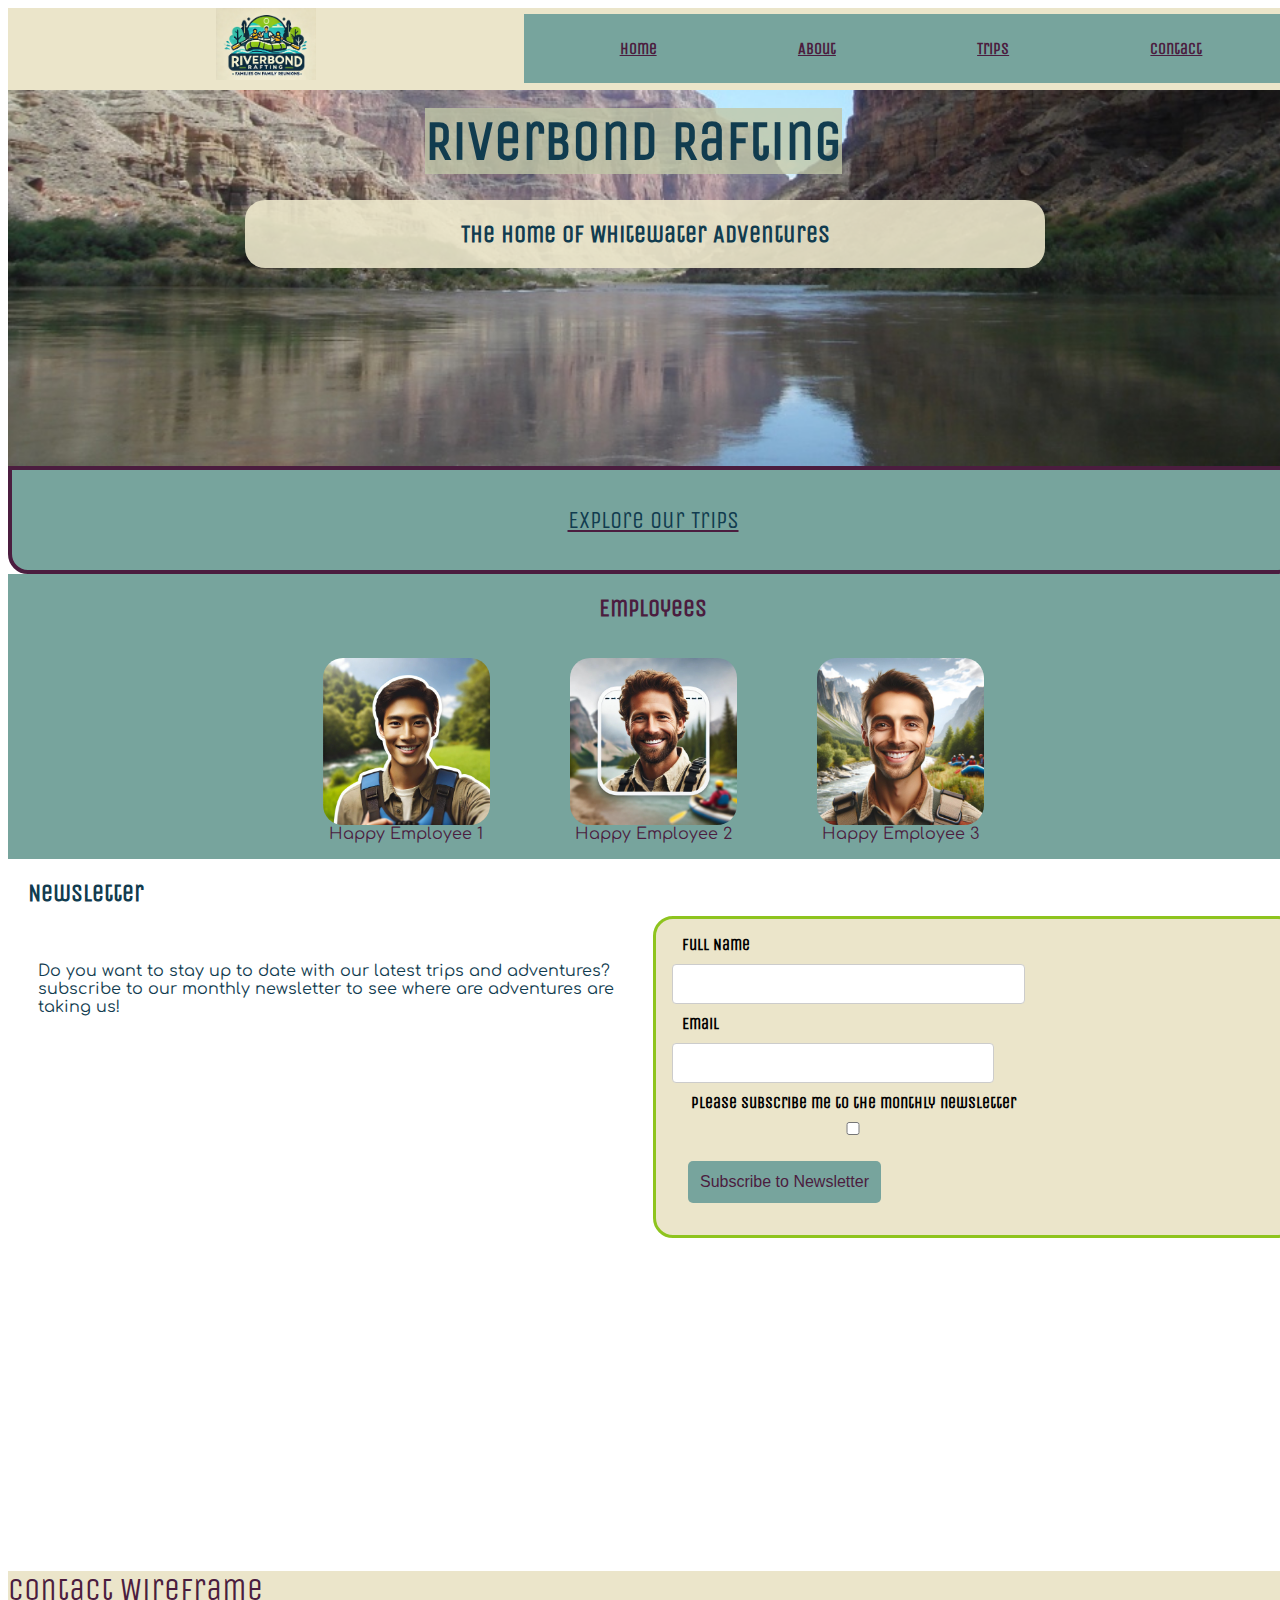
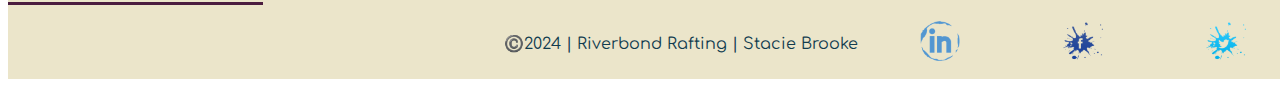
==== wwr/index.html @ 5c5578c3 "home page changes" ====
<!DOCTYPE html>
<html lang="en">
    <head>
        <meta charset="UTF-8">
        <meta name="viewport" content="width=device-width, initial-scale=1.0">
        <link rel="stylesheet" href="styles/rafting.css">
        <meta name="description" content="Rafting site contact form page">
        <meta name="author" content="Stacie Brooke">
        <title>Riverbond Rafting Contact Form Page</title>

    </head>
    <body>
        <div class="contents">
            <header>
                <img src="images/logo.png" alt="Rafting Site Logo">

                <nav class="navigation">
                    <a  href="index.html">
                        Home
                    </a>

                    <a  href="about.html">
                        About
                    </a>

                    <a  href="trips.html">
                        Trips
                    </a>

                    <a  href="contact.html">
                        Contact
                    </a>

                </nav>

            </header>

            <main>
                <div class="hero">
                    <img src="images/heroimage.jpg" alt="Hero Image">
                    <h1>
                        Riverbond Rafting
                    </h1>

                    <article >
                        <h2 class="trips-article">
                            The Home of Whitewater Adventures
                        </h2>

                    </article>
                </div>

                
                <div class = "button">

                    <a href="contact.html" class="button">

                        <div class="book-now">

                            <p>
                                Explore Our Trips
                            </p>

                        </div>
                    </a>    
                </div>

                <div class="employees">


                    
                <section class="adventure">

                    <h2>
                        Employees
                    </h2>

                    <figure>
                        <img src="images/happy-employee-1.jpg" alt="Happy Employee 1">
                        <figcaption>
                            Happy Employee 1
                        </figcaption>

                    </figure> 
                    <figure>  
                        <img src="images/happy-employee-2.jpg" alt="Happy Employee 2">
                        <figcaption>
                            Happy Employee 2
                        </figcaption>

                    </figure>
                    <figure>
                        <img src="images/happy-employee-3.jpg" alt="Happy Employee 3">
                        <figcaption>
                            Happy Employee 3
                        </figcaption>

                    </figure>


                </section>

                </div>

                <section class="newsletter">
                    <h2>
                        Newsletter
                    </h2>

                    <div class="newsletter-info">
                        <p>
                            Do you want to stay up to date with our latest trips and adventures? subscribe to our monthly newsletter to see where are adventures are taking us!
                        </p>

                    </div>
                    
                    <div class="newsletter-form">
                        <form>
                            <div class = "name">
                                <label for="q1">Full Name</label>
                                
                                <input type="text" id="q1" name="q1">
                
                            </div>   
                
                            <div class="email">
                                <label for="q4">Email</label>
                                <input type="email" name="q4" id="q4">
                            </div>
                


                            <div class="subscribe">
                                <label for="subscribe">Please subscribe me to the monthly newsletter</label>
                                <input type="checkbox" name="subscribe" id="subscribe">
                            </div>

                
                            <div class="submit">
                                <button type="submit">Subscribe to Newsletter</button>
                            </div>
                            
                        </form>

                    </div>    

                </section>
                

            </main>

            <footer>

                <a href="https://app.moqups.com/NdrOlBUbQsVLpqPCCCv4ULtMrKlgq2h4/view/page/ad64222d5" class="contact-wireframe">Contact Wireframe</a>

                <p>
                    ©️2024 | Riverbond Rafting | Stacie Brooke
                </p>

                <a href="https://linkedin.com"><img src="images/linkedin_icon.png" alt="Linkedin icon"></a>
                <a href="https://facebook.com"><img src="images/facebook_icon.png" alt="facebook_icon"></a>
                <a href="https://x.com/"><img src="images/twitter_icon.png" alt="twitter_icon"></a>

            </footer>
        </div> 
    </body>
</html>
---- wwr/styles/rafting.css ----
@import url('https://fonts.googleapis.com/css2?family=Comfortaa:wght@300..700&family=Unica+One&display=swap');

:root {
    --primary-color:#EBE5CA;
    --secondary-color:#77A49D;
    --accent1-color:#113C4F;
    --accent2-color:#8EC41E;
    --accent3-color:#c0c7a7;
    --accent4-color: #4b1d3f;
    --accent5-color: #F7F5EA;

    --heading-font: 'Unica One', serif;
    --paragraph-font: 'Comfortaa', serif;
    --nav-background-color: #77A49D;
    --nav-link-color: #4b1d3f;
    --nav-hover-link-color: #D1BCE3;
    --nav-hover-background-color: #79A9D1;
    --nav-visited-link-color: #000000;
}



h1{
    font-size: 3.50em;
    position: absolute;
    font-family: var(--heading-font);
    color: var(--accent1-color);
    top: 70px;
    left: 425px;
    background-color: rgb(192, 199, 167, 80%);



}

h2{
    margin: 20px;
    font-family: var(--heading-font);
    color: var(--accent1-color);
}

article p {
    padding: 10px;
    font-family: var(--paragraph-font);
    color: var(--accent1-color);
}




p {
    padding: 10px;
    font-family: var(--paragraph-font);
    color: var(--accent1-color);
}

header {
    display: grid;
    grid-template-columns: 2fr 3fr;
    justify-content: center;
    align-content: center;
    justify-items: stretch;
    align-items: center;
    background-color: var(--primary-color);
}

nav {
    background-color: var(--nav-background-color);
    padding: 25px;
    text-decoration: none;
    font-family: var(--heading-font);
    font-weight: 800;
    

}

a:link {
    color: var(--nav-link-color);
    background-color: var(--nav-background-color)

}

a:hover {
    color: var(--nav-hover-link-color);
    background-color: var(--nav-hover-background-color);
    


}

a:visited {
    color: var(--nav-visited-link-color);
  }


header img{
    width: 100px;
    height: auto;
    margin: 0 auto;
    padding: 0 10px 10px 10px;

}

footer {
    display:grid;
    grid-template-columns: 860px 1fr 1fr 1fr;
    grid-template-rows: 1fr;
    justify-content: center;
    align-content: center;
    align-items: center; 
    justify-items: center;
    text-decoration: none;
    background-color: var(--primary-color);
}

footer a img {
    grid-column: 2/5;
    height: 40px;
    width: auto;
    justify-items: center;
    align-items: center;

}

footer a:link {
    color: var(--nav-link-color);
    background-color: var(--primary-color);

}


footer p {
    grid-column: 1/2;
    justify-self: right;
    text-align: right;
}

figure{
    font-family: var(--paragraph-font);
    text-align: center;
}

iframe{
    justify-self: start;
    padding: 10px;
    border-radius: 20px;
    background-color: #8EC41E;
    margin: 0 20px;

}





label {
    margin: 0;
    padding: 10px;
    font-weight: bold;
    color:  black;


    text-align: left;

}

button {

    margin: 1rem;
    background-color: var(--secondary-color);
    color:var(--nav-link-color);
    border: none;
    border-radius: 5px;
    padding: .75rem;
    font-size: 1rem;

}

button:hover {
    background-color: var(--accent2-color);
}



input, select {
    width: 100%;
    padding: 10px 20px;
    margin: 10px 0;
    display: inline-block;
    border: 1px solid #ccc;
    border-radius: 4px;
    box-sizing: border-box;
    font-family: var(--paragraph-font);
    font-size: 100%;
}

input:hover, textarea:hover{
    background-color: var(--accent2-color);

}




textarea {
    width: 100%;
    padding: 10px 20px;
    margin: 8px auto;
    display: inline-block;
    border: 1px solid #ccc;
    border-radius: 4px;
    box-sizing: border-box;
    font-family: 'Lucida Sans', 'Lucida Sans Regular', 'Lucida Grande', 'Lucida Sans Unicode', Geneva, Verdana, sans-serif;
    font-size: 100%;
  }

  
form {

    justify-content: left;
    align-content: center;
    justify-items: left;
    background-color: var(--primary-color);
    font-family: var(--heading-font);
    text-align: left;
    width: 100%;
    height: 100%;
    margin: 0px;
    padding: 1rem;
    border: solid var(--accent2-color);
    border-radius: 20px;
}

section {
    width: 1290px;
    display: grid;
    grid-template-columns: 50% 50%;
    grid-template-rows: 8% .5fr 1fr;
  }



section h2{
    grid-row: 1/2;
    grid-column: 1/2;

  }

section iframe{
    grid-row: 3/4;
    grid-column: 1/2;;
}


table {
    grid-row: 1/2 ;
    grid-column: 1/3;
    border: 10px solid var(--accent4-color);
    border-radius: 20px;
    border-style: double;
    box-shadow: 0px 0px 0px 10px #4b1d3f;
    width: 1240px;
    border-collapse: collapse;
    margin: 25px 25px 10px 25px;


}

td{
    border-bottom: 5px double var(--accent2-color);
    border-left: 2px solid var(--accent3-color);
    font-family: var(--paragraph-font);
    text-align: center;
    padding: 50px;

}

th {
    font-family: var(--heading-font);
    background-color: var(--primary-color);
    font-size: larger;
    text-align: center;
    padding: 15px 0px;
}



/* Class rules */

.hero img{

    width: 100%;
    display: block;
    height: auto;
    object-fit: cover;
}


.hero article {
    position: absolute;
    float: right;
    width: 800px;
    top: 200px;
    left: 245px;
    margin: 0px;
    background-color: rgb(235, 229, 202, 90%);
    border-radius: 20px;

}

.hero article img{
    width: 250px;
    height:auto;
    float: right;
    opacity: 100%;
    border-radius: 20px;

}

.hero div{
    position: relative;
    


}


.contents {

    width: 1290px;


}

.navigation {
    display: flex;
    justify-content: space-around;
    flex-direction: row;



}

.history {

    display: grid;
    grid-template-columns: 1fr 1fr 1fr;
    grid-template-rows: 1fr 3fr;
    justify-content: center;
    align-content: center;
    justify-items: center;
    align-items: center;
    /* grid-template-rows: 1fr 3fr; */


}

.history h2 {
    grid-column: span 3;
    text-align: center;


}

.history p {
    grid-column: 1/2;
    grid-row: 2;



}

.history .paragraph-2 {
    grid-column: 3/4;
    grid-row: 2;



}

.history img {
    grid-column: 2/3;
    /* display: block; */
    /* float: center; */
    width: 430px ;
    height: auto;
}


.adventure {
    display: flex;
    flex-flow: row wrap;
    justify-content: space-around;
    align-content: center;
    align-items: center;
    justify-content: center;


}

.adventure img {
    display: block;
    margin: 0px;
    width: 167px;
    height: auto;

}

.adventure h2 {
    width: 100%;
    text-align: center;


}




.form{
    grid-row: 1/4;
    grid-column: 2/3;
    display: flex;
    width: 645px;
    height: fit-content;;
}

.purpose{
    width: 100%;
    display:grid;
    grid-template-columns: 1fr 15fr;
    grid-template-rows: 1fr 1fr 1fr;
    justify-content: end;
    align-content: center;
}

.purpose p{
    grid-column: 1/3;
    grid-row: 1/2;
    font-family: var(--paragraph-font);
}

.purpose label{
    grid-column: 2/3;
    justify-self: start;

}

.purpose input{
    justify-self: end;
    top: 0;
    left: 0;
    height: 15px;
    width: 15px;
}


.r1{
    grid-column: 1/2;
    grid-row: 2/3;

}

.r2{
    grid-column: 1/2;
    grid-row: 3/4;
}

.r3{
    grid-column: 1/2;
    grid-row: 4/5;
}

.subscribe{
    text-align: center;

}

.submit{
    text-align: center;
    font-family: var(--heading-font);
}

.employees{
    background-color: var(--secondary-color);
    color: var(--accent4-color);

}

.employees h2{
    color: var(--accent4-color);

}
.employees img{
    border-radius: 20px;
}

.contact-wireframe {
    grid-column: 1/2;
    justify-self: left;
    font-size: xx-large;
    font-family: var(--heading-font);

}

.contact-info {
    grid-row: 2/3;
    grid-column: 1/2;
    padding: 20px;
}

.trips img {
    display: block;
    height: 250px;
    width: auto;
    border-radius: 20px;
    border: solid 3px var(--accent2-color);
    padding: 0px;
    margin: 0px;


}

.trips figure{

    padding: 0px;
    margin: 0px;


}

.trips figcaption{
    text-align: left;
    padding: 0px 0px 0px 120px;
    margin: 0px;


}



.trips-article {
    text-align: center;
}

.book-now div, .book-now p{
    display: flex;
    width: 100%;
    height: 100px;
    justify-content: center;
    align-content: center;
    align-items: center;
    justify-items: center;
    font-size: x-large;
    font-family: var(--heading-font);
    border-radius: 20px;
    margin: 0px;

}

.button div{
    background-color: var(--nav-background-color);
    border-radius: 0px 0px 20px 20px;
    border: 4px solid var(--nav-link-color);
}

.button a{
    grid-column: 1/3;
    background: none;
}




.book-now p{
    padding: 0px;

}


.button div:hover {
  background: var(--accent2-color);
  border-radius: 20px;
}


.trips tr:nth-child(even){
    background-color: var(--accent5-color);
}

.trips tr:hover {
    background-color: #ddd;
}

.trips {
    padding-top: 40px;
}

.newsletter h2{
    grid-column: 1/3;
    grid-row: 1/2;

}

.newsletter-form{
    grid-row: 2/3;
    grid-column: 2/3;
    display: flex;
    width: 645px;
    height: fit-content;;
}

.newsletter-info {
    grid-row: 2/3;
    grid-column: 1/2;
    padding: 20px;
}

.newsletter section {
    width: 1290px;
    display: grid;
    grid-template-columns: 50% 50%;
    grid-template-rows: 8% .1fr;

}
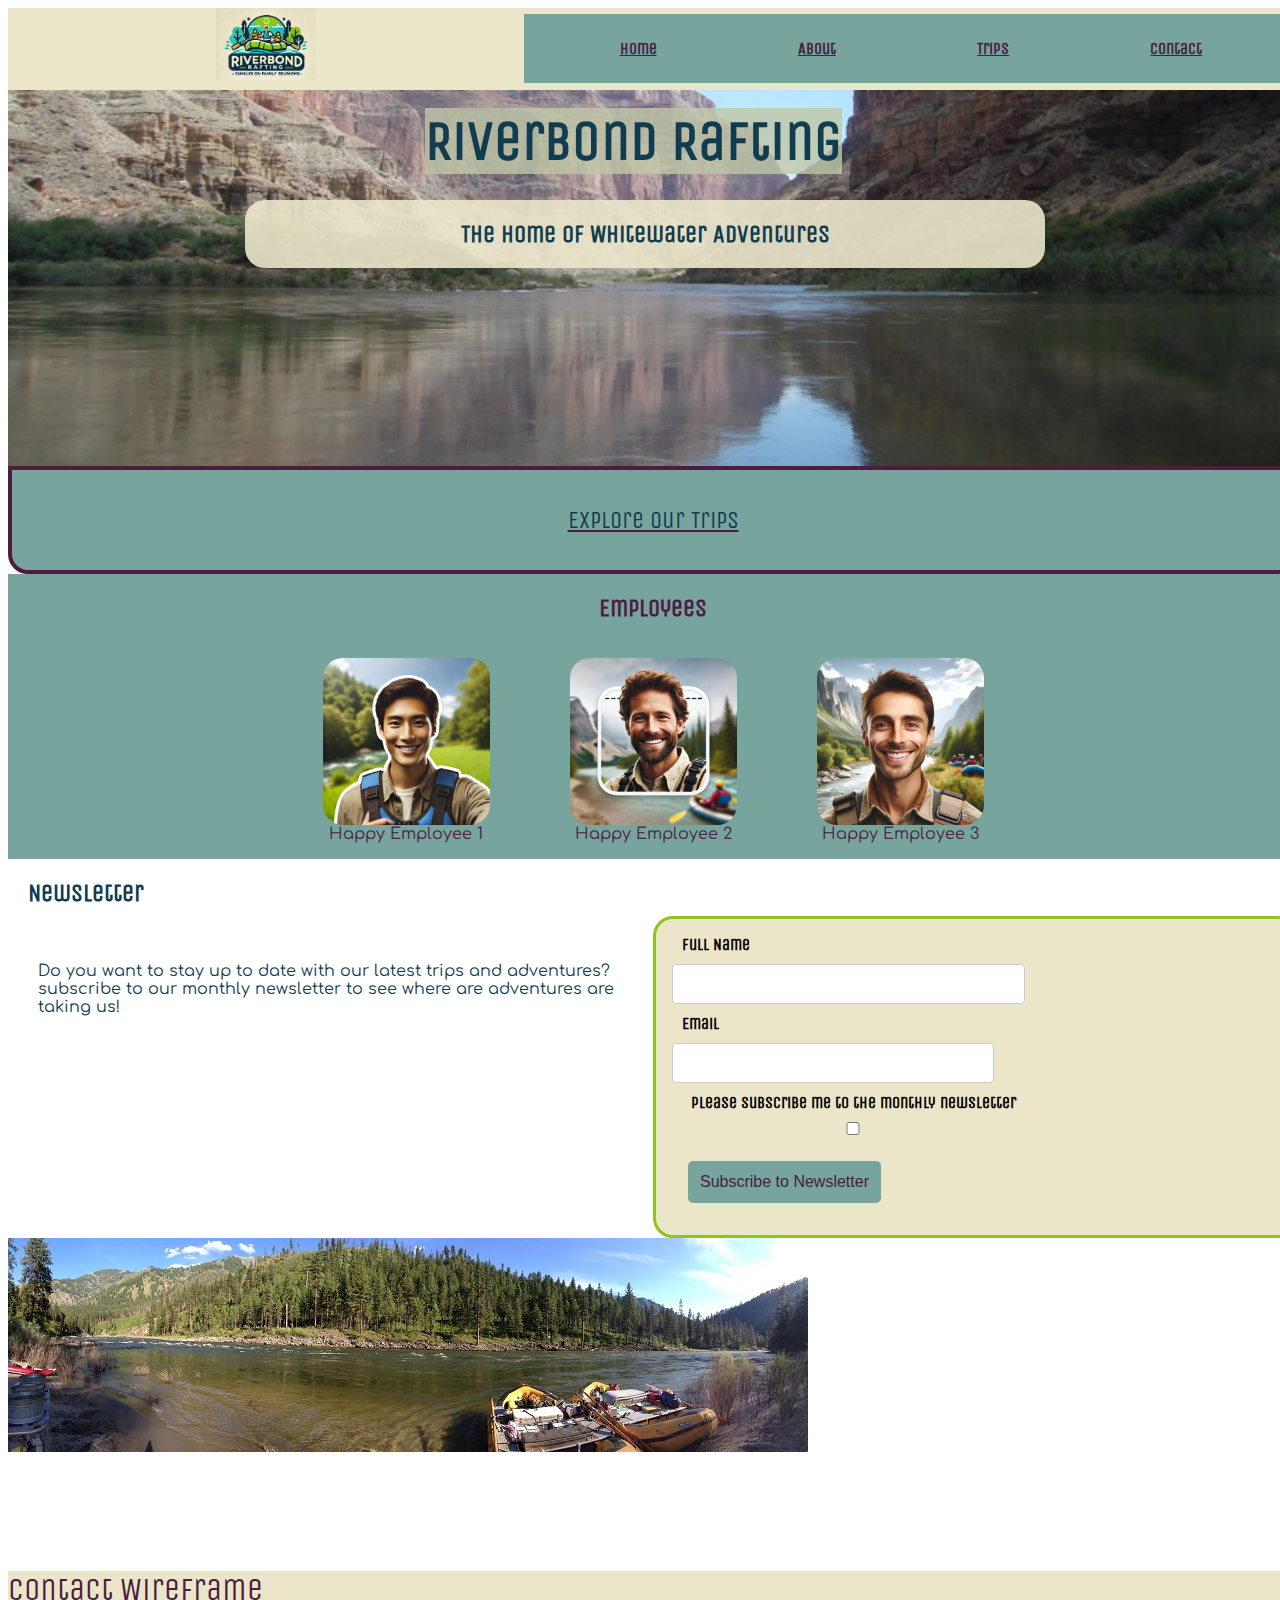
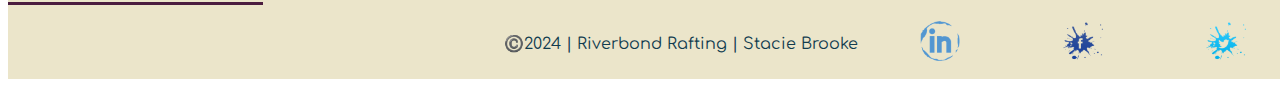
==== commit 7b59ee1f: "home changes" ====
--- a/wwr/index.html
+++ b/wwr/index.html
@@ -139,10 +139,16 @@
                             <div class="submit">
                                 <button type="submit">Subscribe to Newsletter</button>
                             </div>
-                            
+
                         </form>
 
-                    </div>    
+                    </div> 
+                    
+                    <div class="newsletter-img">
+                            <img src="images/river-wide.jpg" alt="Wide River">
+
+
+                    </div>
 
                 </section>
                 
--- a/wwr/styles/rafting.css
+++ b/wwr/styles/rafting.css
@@ -622,4 +622,17 @@
     grid-template-columns: 50% 50%;
     grid-template-rows: 8% .1fr;
 
+}
+
+.newletter-img div{
+    grid-column: 1/3;
+    grid-row: 3/4;
+    width: 100%;
+    background-color: var(--accent2-color);
+}
+
+.newletter-img img{
+    display: block;
+    width: 1290px;
+    height: auto;
 }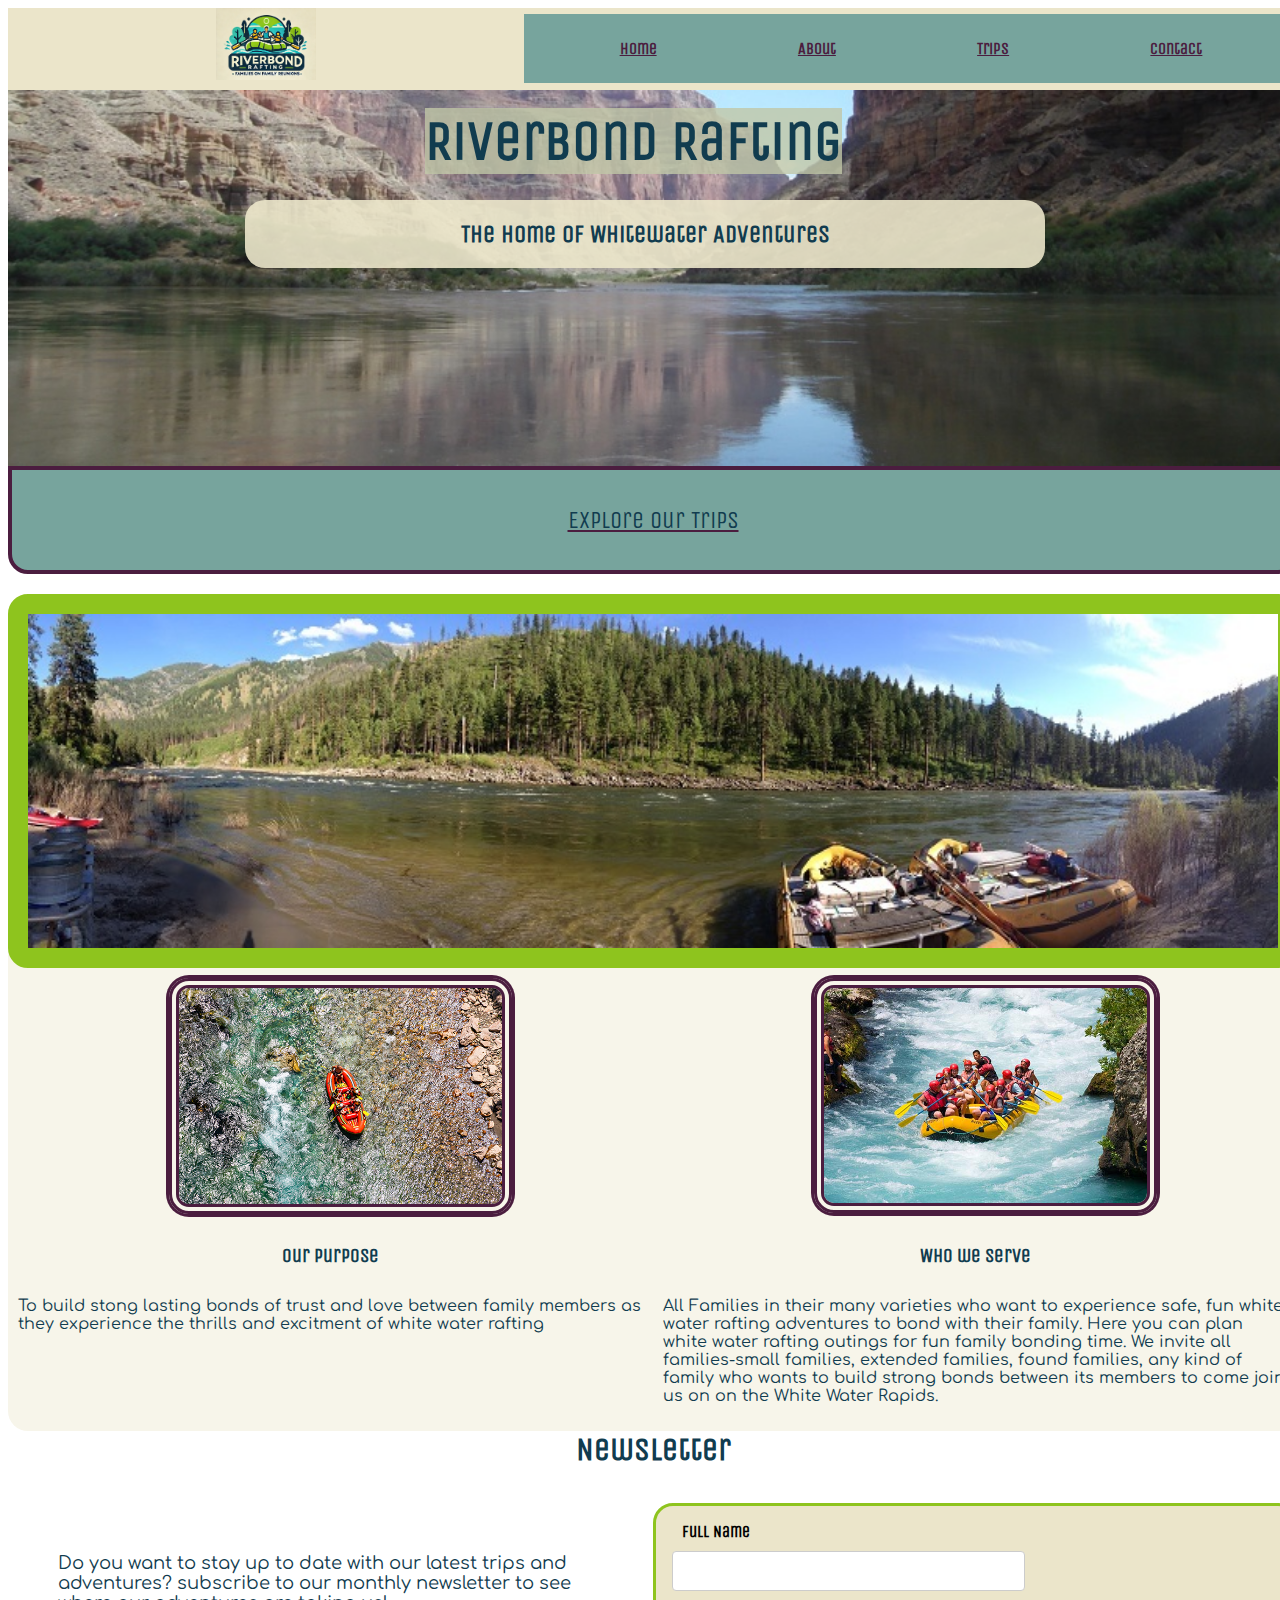
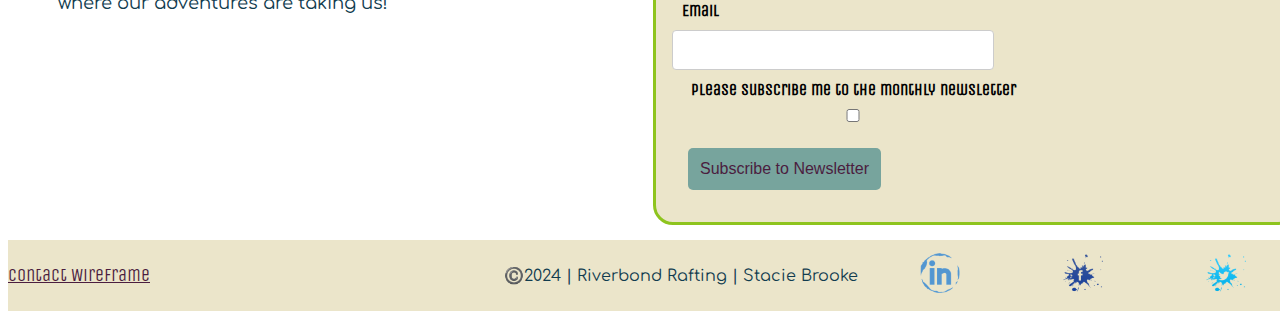
==== commit eb03ee92: "finished up home page" ====
--- a/wwr/index.html
+++ b/wwr/index.html
@@ -4,9 +4,9 @@
         <meta charset="UTF-8">
         <meta name="viewport" content="width=device-width, initial-scale=1.0">
         <link rel="stylesheet" href="styles/rafting.css">
-        <meta name="description" content="Rafting site contact form page">
+        <meta name="description" content="Rafting site Home page">
         <meta name="author" content="Stacie Brooke">
-        <title>Riverbond Rafting Contact Form Page</title>
+        <title>Riverbond Rafting Home Page</title>
 
     </head>
     <body>
@@ -65,42 +65,44 @@
                     </a>    
                 </div>
 
-                <div class="employees">
+                <div class="home">
+
+                    <div class="wide-img">
+                        <img src="images/river-wide.jpg" alt="wide river">
+
+                    </div>    
+
+                    <div class="home-img-left">
+                        <img src="images/secluded-river.jpg" alt="wide river">
+                    </div>
+                    
+                    <div class="home-img-right">
+                        <img src="images/rafting-people.jpg" alt="wide river">
+                    </div>
 
 
-                    
-                <section class="adventure">
+                    <div>
+                        <h3>
+                            Our Purpose
+                        </h3>
+                        <p>
+                            To build stong lasting bonds of trust and love between family members as they experience the thrills and excitment of white water rafting
+                        </p>
+                    </div>
 
-                    <h2>
-                        Employees
-                    </h2>
+                    <div>
+                        <h3>
+                            Who we serve
+                        </h3>
+                        <p>
+                            All Families in their many varieties who want to experience safe, fun white water rafting adventures to bond with their family. Here you can plan white water rafting outings for fun family bonding time. We invite all families-small families, extended families, found families, any kind of family who wants to build strong bonds between its members to come join us on on the White Water Rapids.
 
-                    <figure>
-                        <img src="images/happy-employee-1.jpg" alt="Happy Employee 1">
-                        <figcaption>
-                            Happy Employee 1
-                        </figcaption>
+                        </p>
+                    </div>    
 
-                    </figure> 
-                    <figure>  
-                        <img src="images/happy-employee-2.jpg" alt="Happy Employee 2">
-                        <figcaption>
-                            Happy Employee 2
-                        </figcaption>
-
-                    </figure>
-                    <figure>
-                        <img src="images/happy-employee-3.jpg" alt="Happy Employee 3">
-                        <figcaption>
-                            Happy Employee 3
-                        </figcaption>
-
-                    </figure>
+                </div>
 
 
-                </section>
-
-                </div>
 
                 <section class="newsletter">
                     <h2>
@@ -109,7 +111,7 @@
 
                     <div class="newsletter-info">
                         <p>
-                            Do you want to stay up to date with our latest trips and adventures? subscribe to our monthly newsletter to see where are adventures are taking us!
+                            Do you want to stay up to date with our latest trips and adventures? subscribe to our monthly newsletter to see where our adventures are taking us!
                         </p>
 
                     </div>
@@ -143,12 +145,7 @@
                         </form>
 
                     </div> 
-                    
-                    <div class="newsletter-img">
-                            <img src="images/river-wide.jpg" alt="Wide River">
 
-
-                    </div>
 
                 </section>
                 
--- a/wwr/styles/rafting.css
+++ b/wwr/styles/rafting.css
@@ -40,6 +40,15 @@
     color: var(--accent1-color);
 }
 
+h3{
+    margin: 20px;
+    font-family: var(--heading-font);
+    color: var(--accent1-color);
+    text-align: center;
+    font-size: larger;
+
+}
+
 article p {
     padding: 10px;
     font-family: var(--paragraph-font);
@@ -104,7 +113,7 @@
 
 footer {
     display:grid;
-    grid-template-columns: 860px 1fr 1fr 1fr;
+    grid-template-columns: 160px 700px 1fr 1fr 1fr;
     grid-template-rows: 1fr;
     justify-content: center;
     align-content: center;
@@ -112,10 +121,12 @@
     justify-items: center;
     text-decoration: none;
     background-color: var(--primary-color);
+    margin: 0px;
+
 }
 
 footer a img {
-    grid-column: 2/5;
+    grid-column: 3/6;
     height: 40px;
     width: auto;
     justify-items: center;
@@ -131,7 +142,7 @@
 
 
 footer p {
-    grid-column: 1/2;
+    grid-column: 2/3;
     justify-self: right;
     text-align: right;
 }
@@ -422,7 +433,7 @@
     grid-column: 2/3;
     display: flex;
     width: 645px;
-    height: fit-content;;
+    height: fit-content;
 }
 
 .purpose{
@@ -497,8 +508,9 @@
 
 .contact-wireframe {
     grid-column: 1/2;
+    grid-row: 1/2;
     justify-self: left;
-    font-size: xx-large;
+    font-size: large;
     font-family: var(--heading-font);
 
 }
@@ -599,40 +611,102 @@
 .newsletter h2{
     grid-column: 1/3;
     grid-row: 1/2;
-
-}
-
-.newsletter-form{
+    padding: 0px;
+    margin: 0px;
+    text-align: center;
+    font-size: xx-large;
+
+}
+
+.newsletter-form {
     grid-row: 2/3;
     grid-column: 2/3;
     display: flex;
     width: 645px;
-    height: fit-content;;
-}
-
-.newsletter-info {
+    height: auto;
+
+}
+
+.newsletter-form form{
+    height: fit-content;
+
+}
+
+.newsletter-info p{
     grid-row: 2/3;
     grid-column: 1/2;
-    padding: 20px;
-}
-
-.newsletter section {
+    padding: 50px;
+    margin: 0px;
+    font-size: large;
+}
+
+.newsletter {
+    width: 1290px;
+    margin-bottom: 50px;
+
+    display: grid;
+    grid-template-columns: 50% 50%;
+    grid-template-rows: 20% 1fr;
+
+}
+
+
+
+.home {
     width: 1290px;
     display: grid;
     grid-template-columns: 50% 50%;
-    grid-template-rows: 8% .1fr;
-
-}
-
-.newletter-img div{
-    grid-column: 1/3;
-    grid-row: 3/4;
-    width: 100%;
-    background-color: var(--accent2-color);
-}
-
-.newletter-img img{
+    row-gap: 10px;
+
+    border: 0px solid var(--primary-color);
+    background-color: var(--accent5-color);
+    border-radius: 20px;
+    margin-top: 20px;
+}
+
+.wide-img {
+    grid-column: 1/ span 2;
+    grid-row: 1/2;
+
+}
+
+.home-img-left {
+    grid-column: 1/2;
+    grid-row: 2/3;
+    
+}
+
+.home-img-right {
+    grid-column: 2/3;
+    grid-row: 2/3;
+    
+}
+
+.wide-img img{
+    position: relative;
+    width: 1250px;
+    height: auto;
     display: block;
-    width: 1290px;
+    border-radius: 20px;
+    border: 20px solid var(--accent2-color);
+
+
+
+
+}
+
+
+
+.home-img-left img,
+.home-img-right img {
+    width: 50%;
     height: auto;
-}+    display: block;
+    border-radius: 20px;
+    border: 10px double var(--accent4-color);
+    margin: 0px 161px;
+    box-shadow: 0px 0px 0px 3px #4b1d3f;
+
+
+
+}
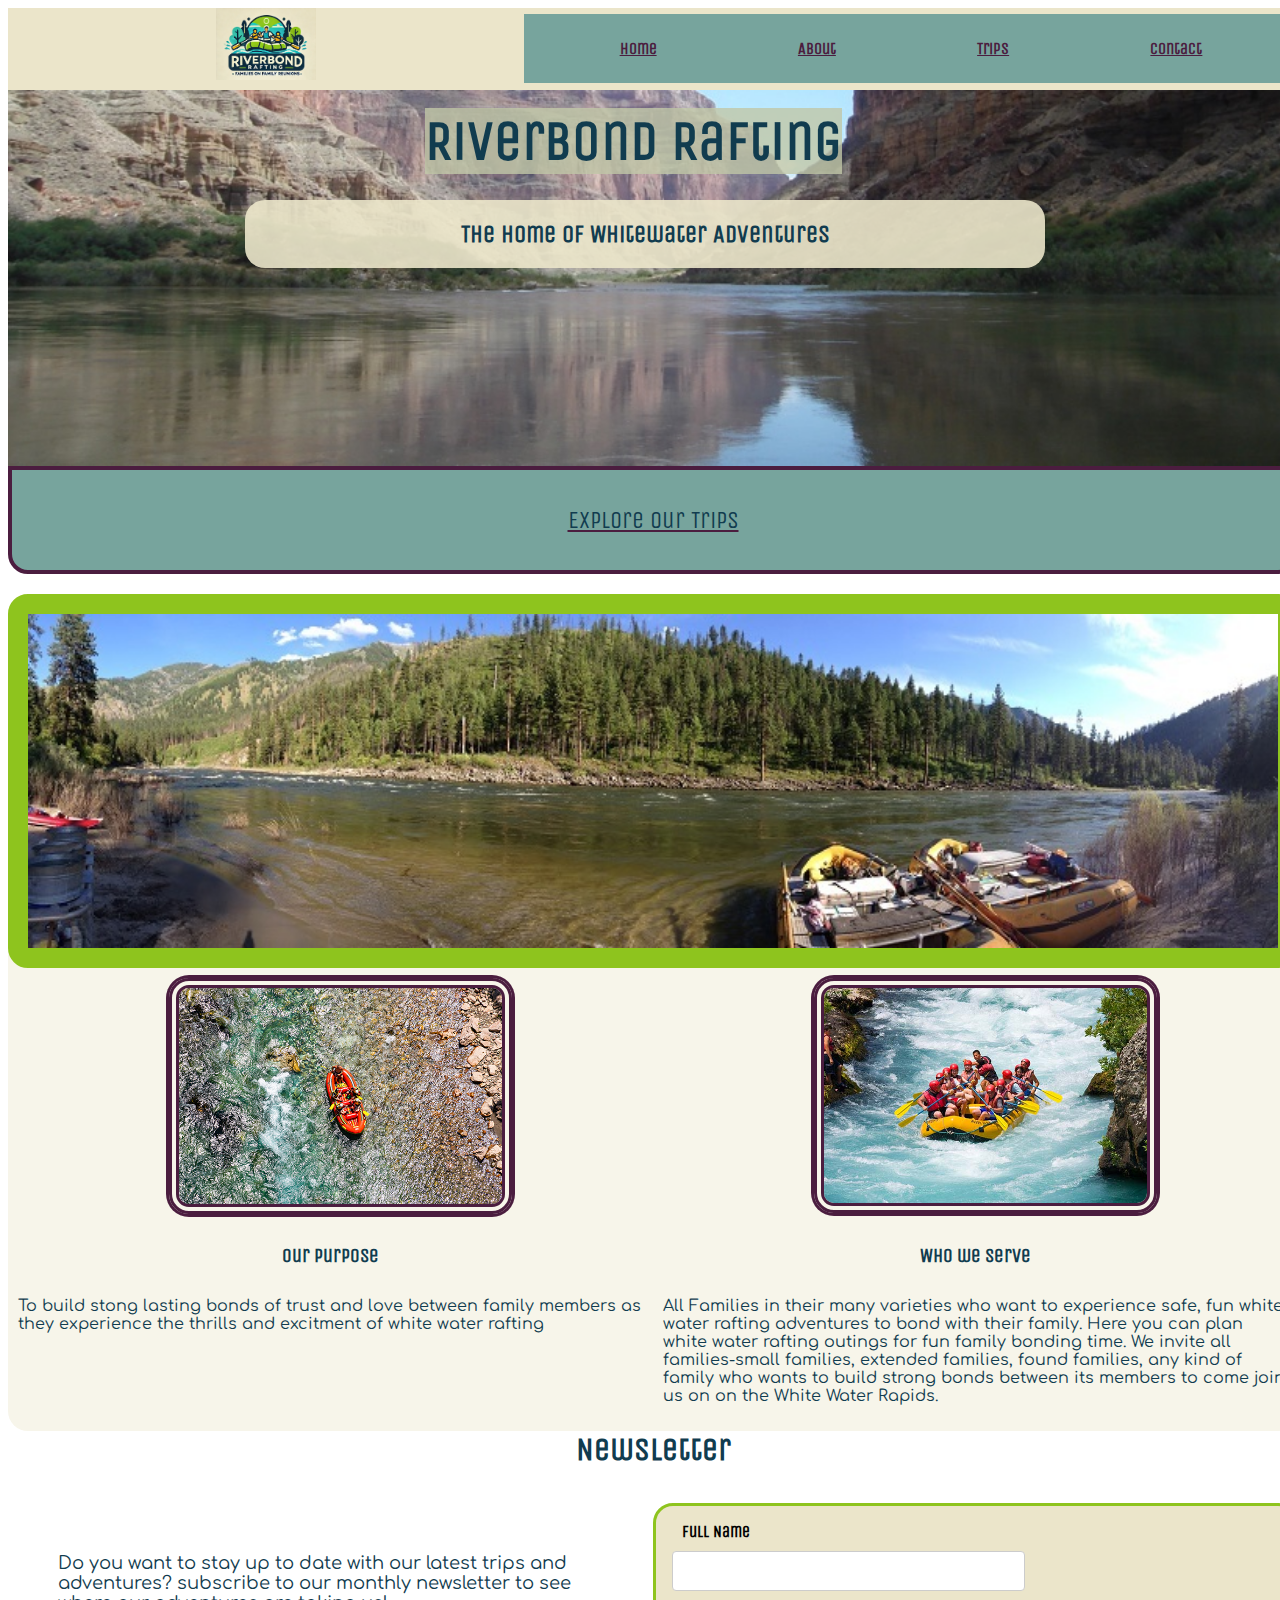
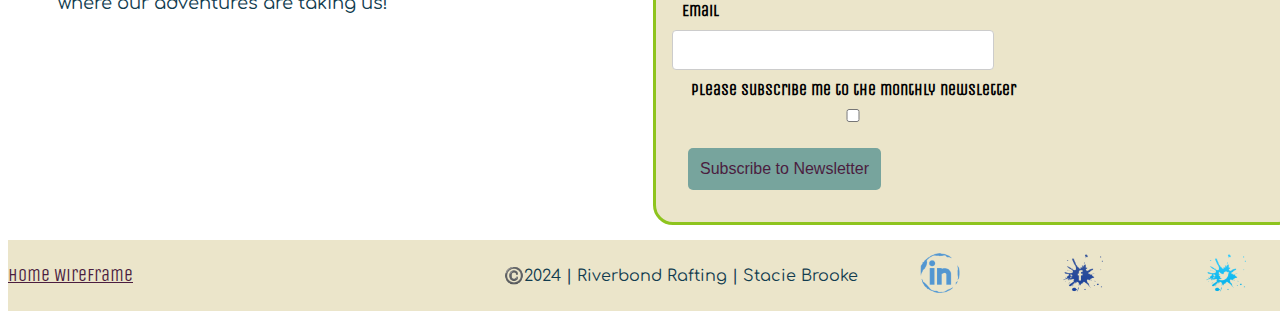
==== commit 90b64886: "wireframse" ====
--- a/wwr/index.html
+++ b/wwr/index.html
@@ -53,7 +53,7 @@
                 
                 <div class = "button">
 
-                    <a href="contact.html" class="button">
+                    <a href="trips.html" class="button">
 
                         <div class="book-now">
 
@@ -154,7 +154,7 @@
 
             <footer>
 
-                <a href="https://app.moqups.com/NdrOlBUbQsVLpqPCCCv4ULtMrKlgq2h4/view/page/ad64222d5" class="contact-wireframe">Contact Wireframe</a>
+                <a href="images/home-wireframe.jpg" class="contact-wireframe">Home Wireframe</a>
 
                 <p>
                     ©️2024 | Riverbond Rafting | Stacie Brooke
